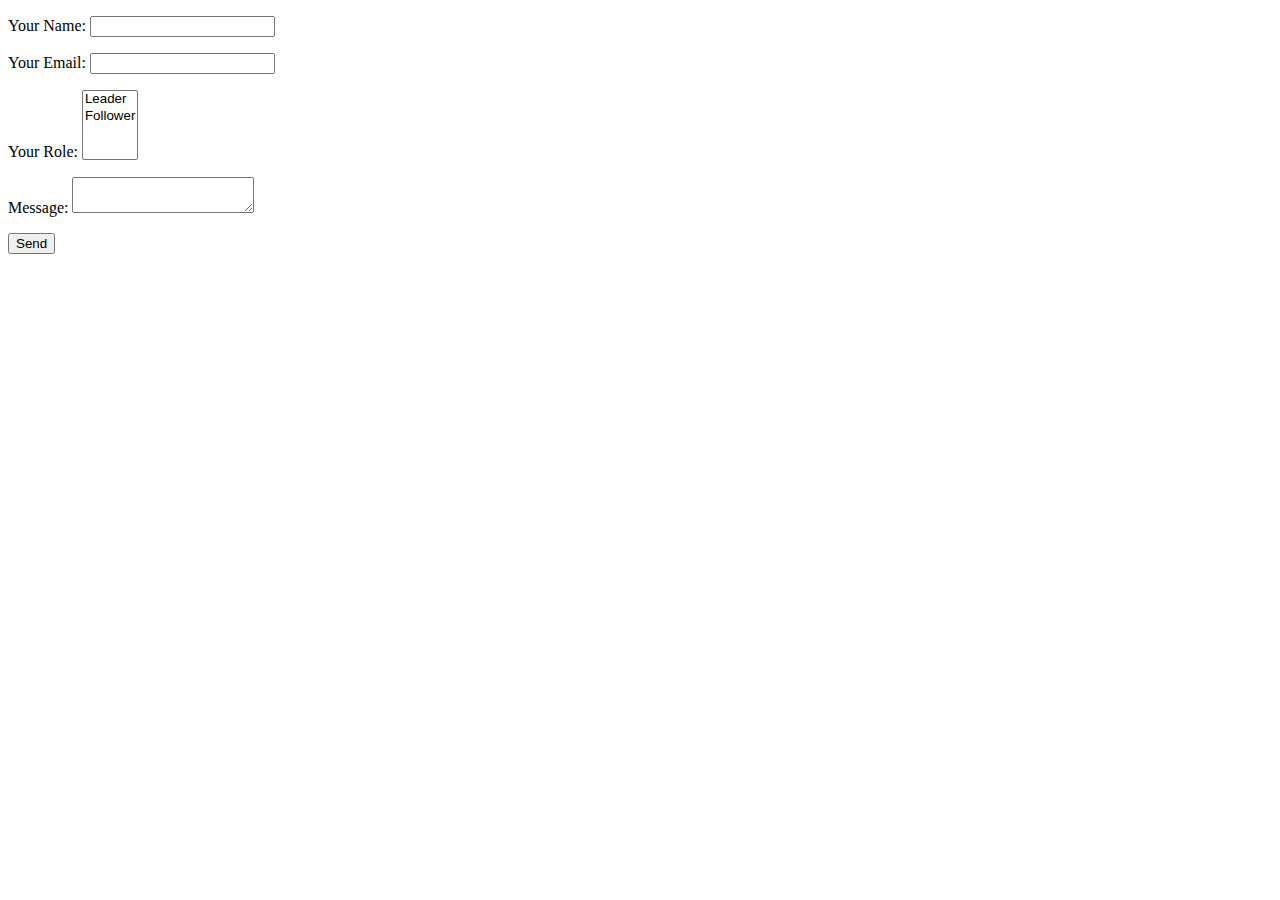
==== index.html @ 6d88fb3c "Form" ====
<!DOCTYPE html>
<html>
    <head>

    </head>
    <body>
        <form name="contact" method="POST" data-netlify="true" action="obrigado">
            <p>
              <label>Your Name: <input type="text" name="name" /></label>   
            </p>
            <p>
              <label>Your Email: <input type="email" name="email" /></label>
            </p>
            <p>
              <label>Your Role: <select name="role[]" multiple>
                <option value="leader">Leader</option>
                <option value="follower">Follower</option>
              </select></label>
            </p>
            <p>
              <label>Message: <textarea name="message"></textarea></label>
            </p>
            <p>
              <button type="submit">Send</button>
            </p>
          </form>
    </body>
</html>
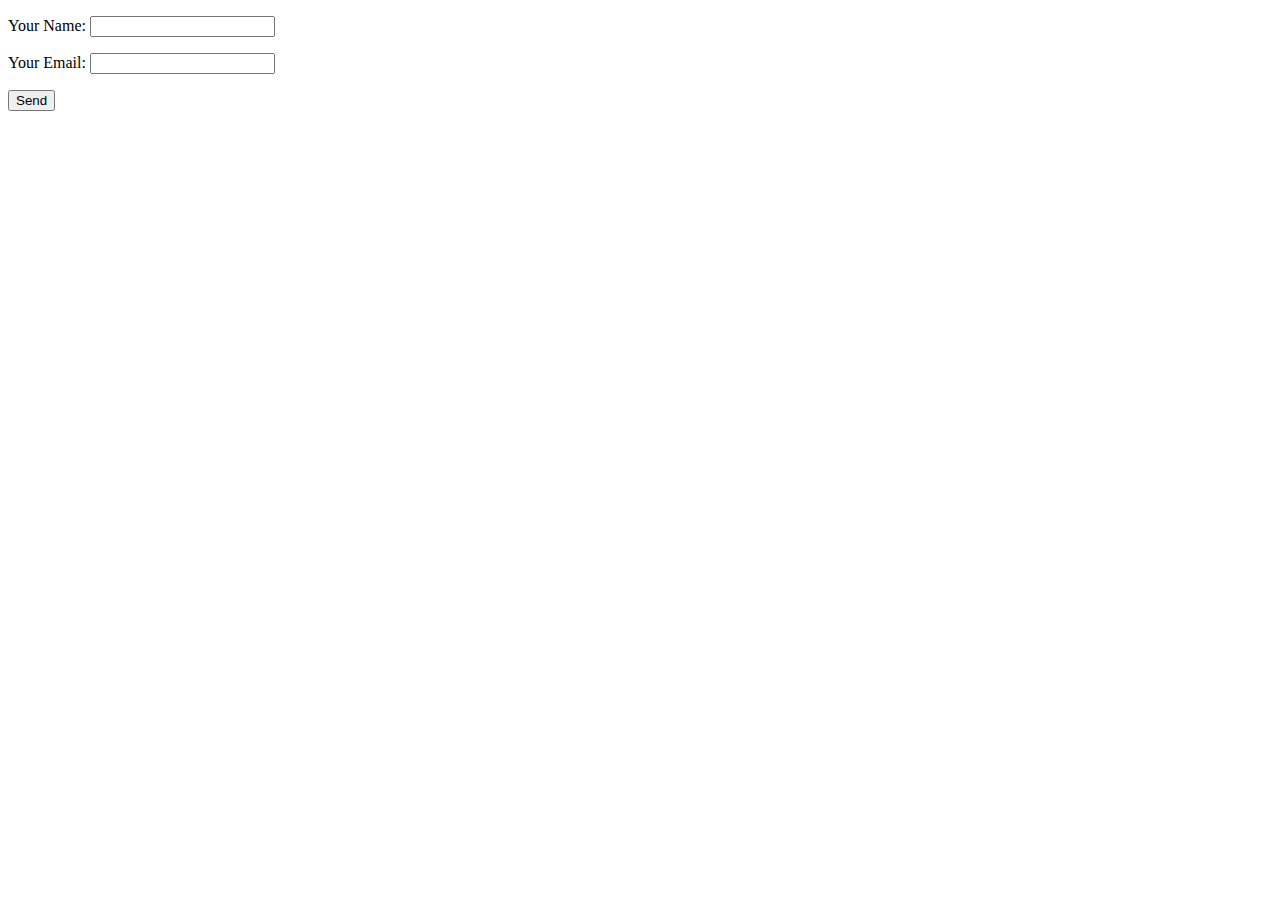
==== commit 4c8da6bf: "Form" ====
--- a/index.html
+++ b/index.html
@@ -12,15 +12,6 @@
               <label>Your Email: <input type="email" name="email" /></label>
             </p>
             <p>
-              <label>Your Role: <select name="role[]" multiple>
-                <option value="leader">Leader</option>
-                <option value="follower">Follower</option>
-              </select></label>
-            </p>
-            <p>
-              <label>Message: <textarea name="message"></textarea></label>
-            </p>
-            <p>
               <button type="submit">Send</button>
             </p>
           </form>
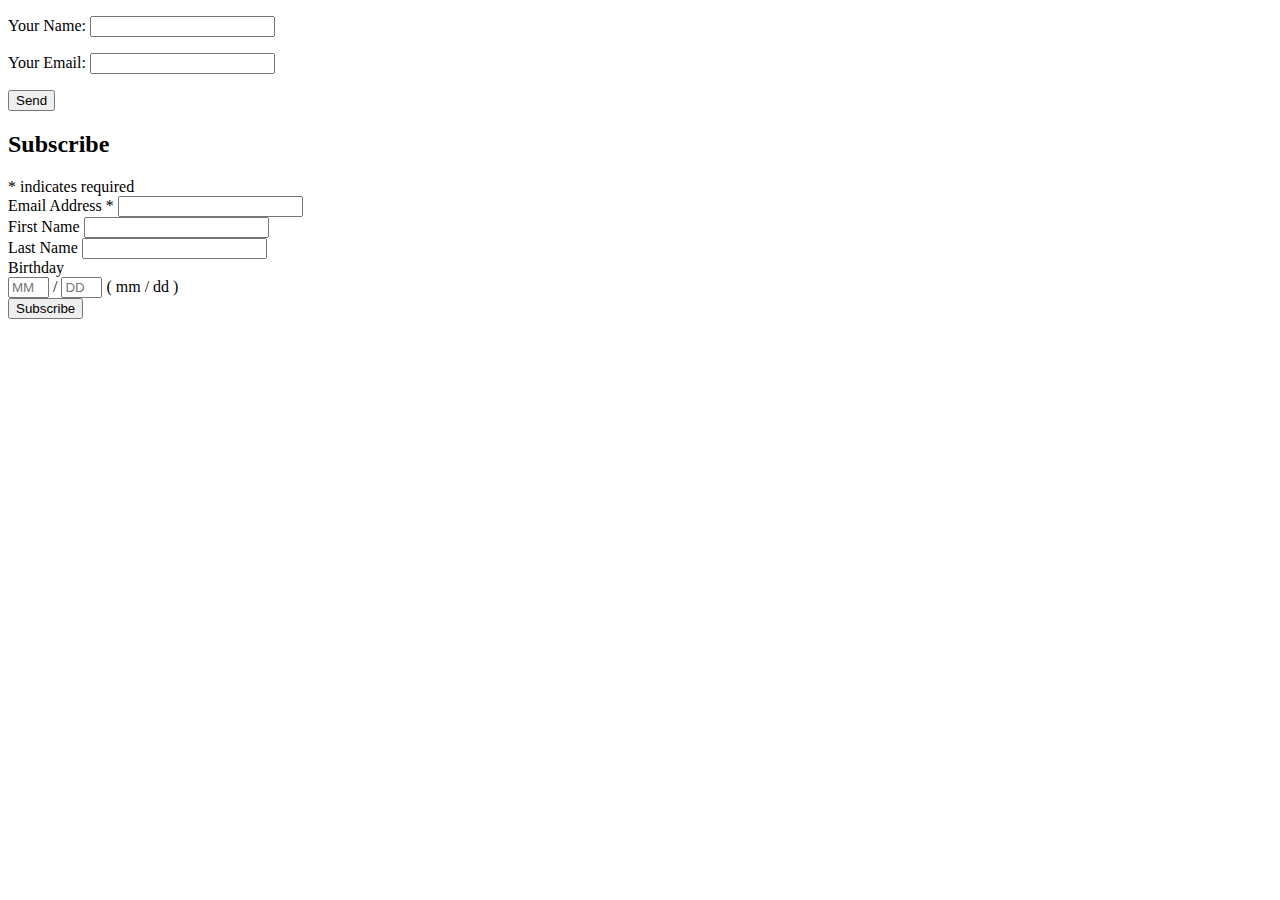
==== commit 2578462b: "Teste" ====
--- a/index.html
+++ b/index.html
@@ -15,5 +15,43 @@
               <button type="submit">Send</button>
             </p>
           </form>
+
+        <!-- Begin Mailchimp Signup Form -->
+        <div id="mc_embed_signup">
+          <form action="https://boaverba.us17.list-manage.com/subscribe/post?u=7e28b114d95fd32c8765f2e1f&amp;id=ce36f36075" method="post" id="mc-embedded-subscribe-form" name="mc-embedded-subscribe-form" class="validate" target="_blank" novalidate>
+              <div id="mc_embed_signup_scroll">
+            <h2>Subscribe</h2>
+          <div class="indicates-required"><span class="asterisk">*</span> indicates required</div>
+          <div class="mc-field-group">
+            <label for="mce-EMAIL">Email Address  <span class="asterisk">*</span>
+          </label>
+            <input type="email" value="" name="EMAIL" class="required email" id="mce-EMAIL">
+          </div>
+          <div class="mc-field-group">
+            <label for="mce-FNAME">First Name </label>
+            <input type="text" value="" name="FNAME" class="" id="mce-FNAME">
+          </div>
+          <div class="mc-field-group">
+            <label for="mce-LNAME">Last Name </label>
+            <input type="text" value="" name="LNAME" class="" id="mce-LNAME">
+          </div>
+          <div class="mc-field-group size1of2">
+            <label for="mce-BIRTHDAY-month">Birthday </label>
+            <div class="datefield">
+              <span class="subfield monthfield"><input class="birthday " type="text" pattern="[0-9]*" value="" placeholder="MM" size="2" maxlength="2" name="BIRTHDAY[month]" id="mce-BIRTHDAY-month"></span> / 
+              <span class="subfield dayfield"><input class="birthday " type="text" pattern="[0-9]*" value="" placeholder="DD" size="2" maxlength="2" name="BIRTHDAY[day]" id="mce-BIRTHDAY-day"></span> 
+              <span class="small-meta nowrap">( mm / dd )</span>
+            </div>
+          </div>	<div id="mce-responses" class="clear">
+              <div class="response" id="mce-error-response" style="display:none"></div>
+              <div class="response" id="mce-success-response" style="display:none"></div>
+            </div>    <!-- real people should not fill this in and expect good things - do not remove this or risk form bot signups-->
+              <div style="position: absolute; left: -5000px;" aria-hidden="true"><input type="text" name="b_7e28b114d95fd32c8765f2e1f_ce36f36075" tabindex="-1" value=""></div>
+              <div class="clear"><input type="submit" value="Subscribe" name="subscribe" id="mc-embedded-subscribe" class="button"></div>
+              </div>
+          </form>
+          </div>
+          
+          <!--End mc_embed_signup-->
     </body>
 </html>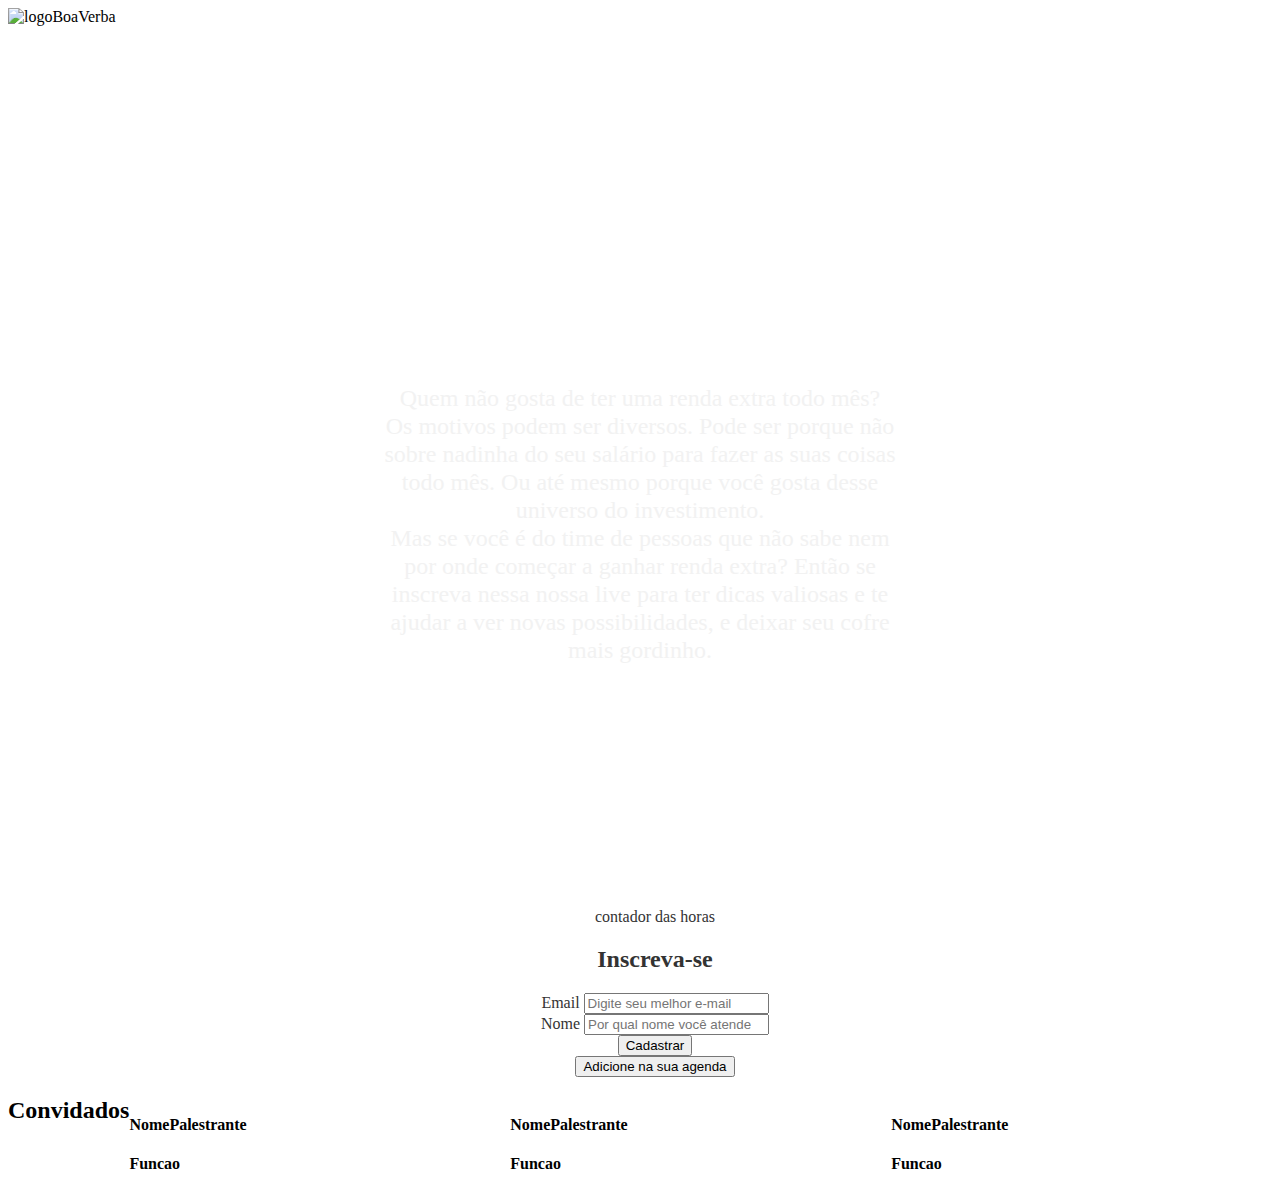
==== commit 24fff017: "Primeiras mudanças" ====
--- a/index.html
+++ b/index.html
@@ -1,57 +1,177 @@
 <!DOCTYPE html>
-<html>
-    <head>
+<html lang="pt-br">
+  <head>
+    <meta
+      name="viewport"
+      content="width=device-width, initial-scale=1, minimum-scale=1"
+    />
+    <link href="./style.css" rel="stylesheet" />
+    <!-- Global site tag (gtag.js) - Google Analytics -->
+    <script
+      async
+      src="https://www.googletagmanager.com/gtag/js?id=UA-176055142-1"
+    ></script>
+    <script>
+      window.dataLayer = window.dataLayer || [];
+      function gtag() {
+        dataLayer.push(arguments);
+      }
+      gtag("js", new Date());
 
-    </head>
-    <body>
-        <form name="contact" method="POST" data-netlify="true" action="obrigado">
-            <p>
-              <label>Your Name: <input type="text" name="name" /></label>   
-            </p>
-            <p>
-              <label>Your Email: <input type="email" name="email" /></label>
-            </p>
-            <p>
-              <button type="submit">Send</button>
-            </p>
-          </form>
+      gtag("config", "UA-176055142-1");
+    </script>
 
-        <!-- Begin Mailchimp Signup Form -->
-        <div id="mc_embed_signup">
-          <form action="https://boaverba.us17.list-manage.com/subscribe/post?u=7e28b114d95fd32c8765f2e1f&amp;id=ce36f36075" method="post" id="mc-embedded-subscribe-form" name="mc-embedded-subscribe-form" class="validate" target="_blank" novalidate>
-              <div id="mc_embed_signup_scroll">
-            <h2>Subscribe</h2>
-          <div class="indicates-required"><span class="asterisk">*</span> indicates required</div>
-          <div class="mc-field-group">
-            <label for="mce-EMAIL">Email Address  <span class="asterisk">*</span>
-          </label>
-            <input type="email" value="" name="EMAIL" class="required email" id="mce-EMAIL">
+    <!-- Facebook Pixel Code -->
+    <script>
+      !(function (f, b, e, v, n, t, s) {
+        if (f.fbq) return;
+        n = f.fbq = function () {
+          n.callMethod
+            ? n.callMethod.apply(n, arguments)
+            : n.queue.push(arguments);
+        };
+        if (!f._fbq) f._fbq = n;
+        n.push = n;
+        n.loaded = !0;
+        n.version = "2.0";
+        n.queue = [];
+        t = b.createElement(e);
+        t.async = !0;
+        t.src = v;
+        s = b.getElementsByTagName(e)[0];
+        s.parentNode.insertBefore(t, s);
+      })(
+        window,
+        document,
+        "script",
+        "https://connect.facebook.net/en_US/fbevents.js"
+      );
+      fbq("init", "311101433434511");
+      fbq("track", "PageView");
+    </script>
+    <noscript
+      ><img
+        height="1"
+        width="1"
+        style="display: none;"
+        src="https://www.facebook.com/tr?id=311101433434511&ev=PageView&noscript=1"
+    /></noscript>
+    <!-- End Facebook Pixel Code -->
+  </head>
+  <body>
+    <header class="imagemPrincipal">
+      <img class="logo" src="./assets/logo.png" alt="logoBoaVerba" />
+      <div>
+        <h1>COMO VINCULAR O "ESTAR EM CASA" COM RENDA EXTRA</h1>
+        <p>
+          Quem não gosta de ter uma renda extra todo mês? Os motivos podem ser
+          diversos. Pode ser porque não sobre nadinha do seu salário para fazer
+          as suas coisas todo mês. Ou até mesmo porque você gosta desse universo
+          do investimento. <br />
+          Mas se você é do time de pessoas que não sabe nem por onde começar a
+          ganhar renda extra? Então se inscreva nessa nossa live para ter dicas
+          valiosas e te ajudar a ver novas possibilidades, e deixar seu cofre
+          mais gordinho.
+        </p>
+      </div>
+    </header>
+    <section class="formulario">
+      <div>contador das horas</div>
+
+      <!-- Begin Mailchimp Signup Form -->
+      <div id="mc_embed_signup">
+        <form
+          action="https://boaverba.us17.list-manage.com/subscribe/post?u=7e28b114d95fd32c8765f2e1f&amp;id=ce36f36075"
+          method="post"
+          id="mc-embedded-subscribe-form"
+          name="mc-embedded-subscribe-form"
+          class="validate"
+          target="_blank"
+          novalidate
+        >
+          <div id="mc_embed_signup_scroll">
+            <h2>Inscreva-se</h2>
+
+            <div class="mc-field-group">
+              <label for="mce-EMAIL">Email </label>
+              <input
+                type="email"
+                value=""
+                name="EMAIL"
+                class="required email"
+                id="mce-EMAIL"
+                placeholder="Digite seu melhor e-mail"
+              />
+            </div>
+            <div class="mc-field-group">
+              <label for="mce-FNAME"> Nome </label>
+              <input
+                type="text"
+                value=""
+                name="FNAME"
+                class=""
+                id="mce-FNAME"
+                placeholder="Por qual nome você atende"
+              />
+            </div>
+            <!-- <div class="mc-field-group"> 
+            <label for="mce-LNAME">Last Name </label>
+            <input type="text" value="" name="LNAME" class="" id="mce-LNAME" />
+          </div> -->
+            <div id="mce-responses" class="clear">
+              <div
+                class="response"
+                id="mce-error-response"
+                style="display: none;"
+              ></div>
+              <div
+                class="response"
+                id="mce-success-response"
+                style="display: none;"
+              ></div>
+            </div>
+            <!-- real people should not fill this in and expect good things - do not remove this or risk form bot signups-->
+            <div style="position: absolute; left: -5000px;" aria-hidden="true">
+              <input
+                type="text"
+                name="b_7e28b114d95fd32c8765f2e1f_ce36f36075"
+                tabindex="-1"
+                value=""
+              />
+            </div>
+            <div class="clear">
+              <input
+                type="submit"
+                value="Cadastrar"
+                name="subscribe"
+                id="mc-embedded-subscribe"
+                class="button"
+              />
+            </div>
           </div>
-          <div class="mc-field-group">
-            <label for="mce-FNAME">First Name </label>
-            <input type="text" value="" name="FNAME" class="" id="mce-FNAME">
-          </div>
-          <div class="mc-field-group">
-            <label for="mce-LNAME">Last Name </label>
-            <input type="text" value="" name="LNAME" class="" id="mce-LNAME">
-          </div>
-          <div class="mc-field-group size1of2">
-            <label for="mce-BIRTHDAY-month">Birthday </label>
-            <div class="datefield">
-              <span class="subfield monthfield"><input class="birthday " type="text" pattern="[0-9]*" value="" placeholder="MM" size="2" maxlength="2" name="BIRTHDAY[month]" id="mce-BIRTHDAY-month"></span> / 
-              <span class="subfield dayfield"><input class="birthday " type="text" pattern="[0-9]*" value="" placeholder="DD" size="2" maxlength="2" name="BIRTHDAY[day]" id="mce-BIRTHDAY-day"></span> 
-              <span class="small-meta nowrap">( mm / dd )</span>
-            </div>
-          </div>	<div id="mce-responses" class="clear">
-              <div class="response" id="mce-error-response" style="display:none"></div>
-              <div class="response" id="mce-success-response" style="display:none"></div>
-            </div>    <!-- real people should not fill this in and expect good things - do not remove this or risk form bot signups-->
-              <div style="position: absolute; left: -5000px;" aria-hidden="true"><input type="text" name="b_7e28b114d95fd32c8765f2e1f_ce36f36075" tabindex="-1" value=""></div>
-              <div class="clear"><input type="submit" value="Subscribe" name="subscribe" id="mc-embedded-subscribe" class="button"></div>
-              </div>
-          </form>
-          </div>
-          
-          <!--End mc_embed_signup-->
-    </body>
-</html>+        </form>
+        <button>Adicione na sua agenda</button>
+      </div>
+    </section>
+    <section class="containerFlex">
+      <h2 class="tituloConvidados">Convidados</h2>
+      <div class="convidado">
+        <img src="" alt="" />
+        <h4>NomePalestrante</h4>
+        <h4>Funcao</h4>
+      </div>
+      <div class="convidado">
+        <img src="" alt="" />
+        <h4>NomePalestrante</h4>
+        <h4>Funcao</h4>
+      </div>
+      <div class="convidado">
+        <img src="" alt="" />
+        <h4>NomePalestrante</h4>
+        <h4>Funcao</h4>
+      </div>
+    </section>
+
+    <!--End mc_embed_signup-->
+  </body>
+</html>
--- a/style.css
+++ b/style.css
@@ -0,0 +1,70 @@
+.logo {
+  object-fit: contain;
+  width: auto;
+  height: 45px;
+}
+
+h1 {
+  width: 509px;
+  height: 68.5px;
+  font-family: Roboto;
+  font-size: 25px;
+  font-weight: bold;
+  font-stretch: normal;
+  font-style: normal;
+  line-height: normal;
+  letter-spacing: normal;
+  color: #ffffff;
+  position: absolute;
+  left: 30%;
+  right: 14.65%;
+  top: 17.71%;
+  bottom: 62.71%;
+  text-align: center;
+}
+
+p {
+  position: absolute;
+  left: 30%;
+  right: 30%;
+  top: 40%;
+  bottom: 20%;
+  font-family: Roboto;
+  font-style: normal;
+  font-weight: 500;
+  font-size: 24px;
+  line-height: 28px;
+  text-align: center;
+  color: #f2f2f2;
+}
+
+.imagemPrincipal {
+  background-image: url("./assets/imagem\ de\ fundo.png");
+  background-position: center center;
+  background-size: cover;
+  background-repeat: no-repeat;
+  height: 100vh;
+}
+
+.formulario {
+  text-align: center;
+  color: #333333;
+  font-family: Roboto;
+  width: 100%;
+  padding-right: 15px;
+  padding-left: 15px;
+  margin-right: auto;
+  margin-left: auto;
+}
+
+.containerFlex {
+  display: flex;
+}
+
+.tituloConvidados {
+    display: block;
+}
+
+.convidado {
+  flex: 1;
+}
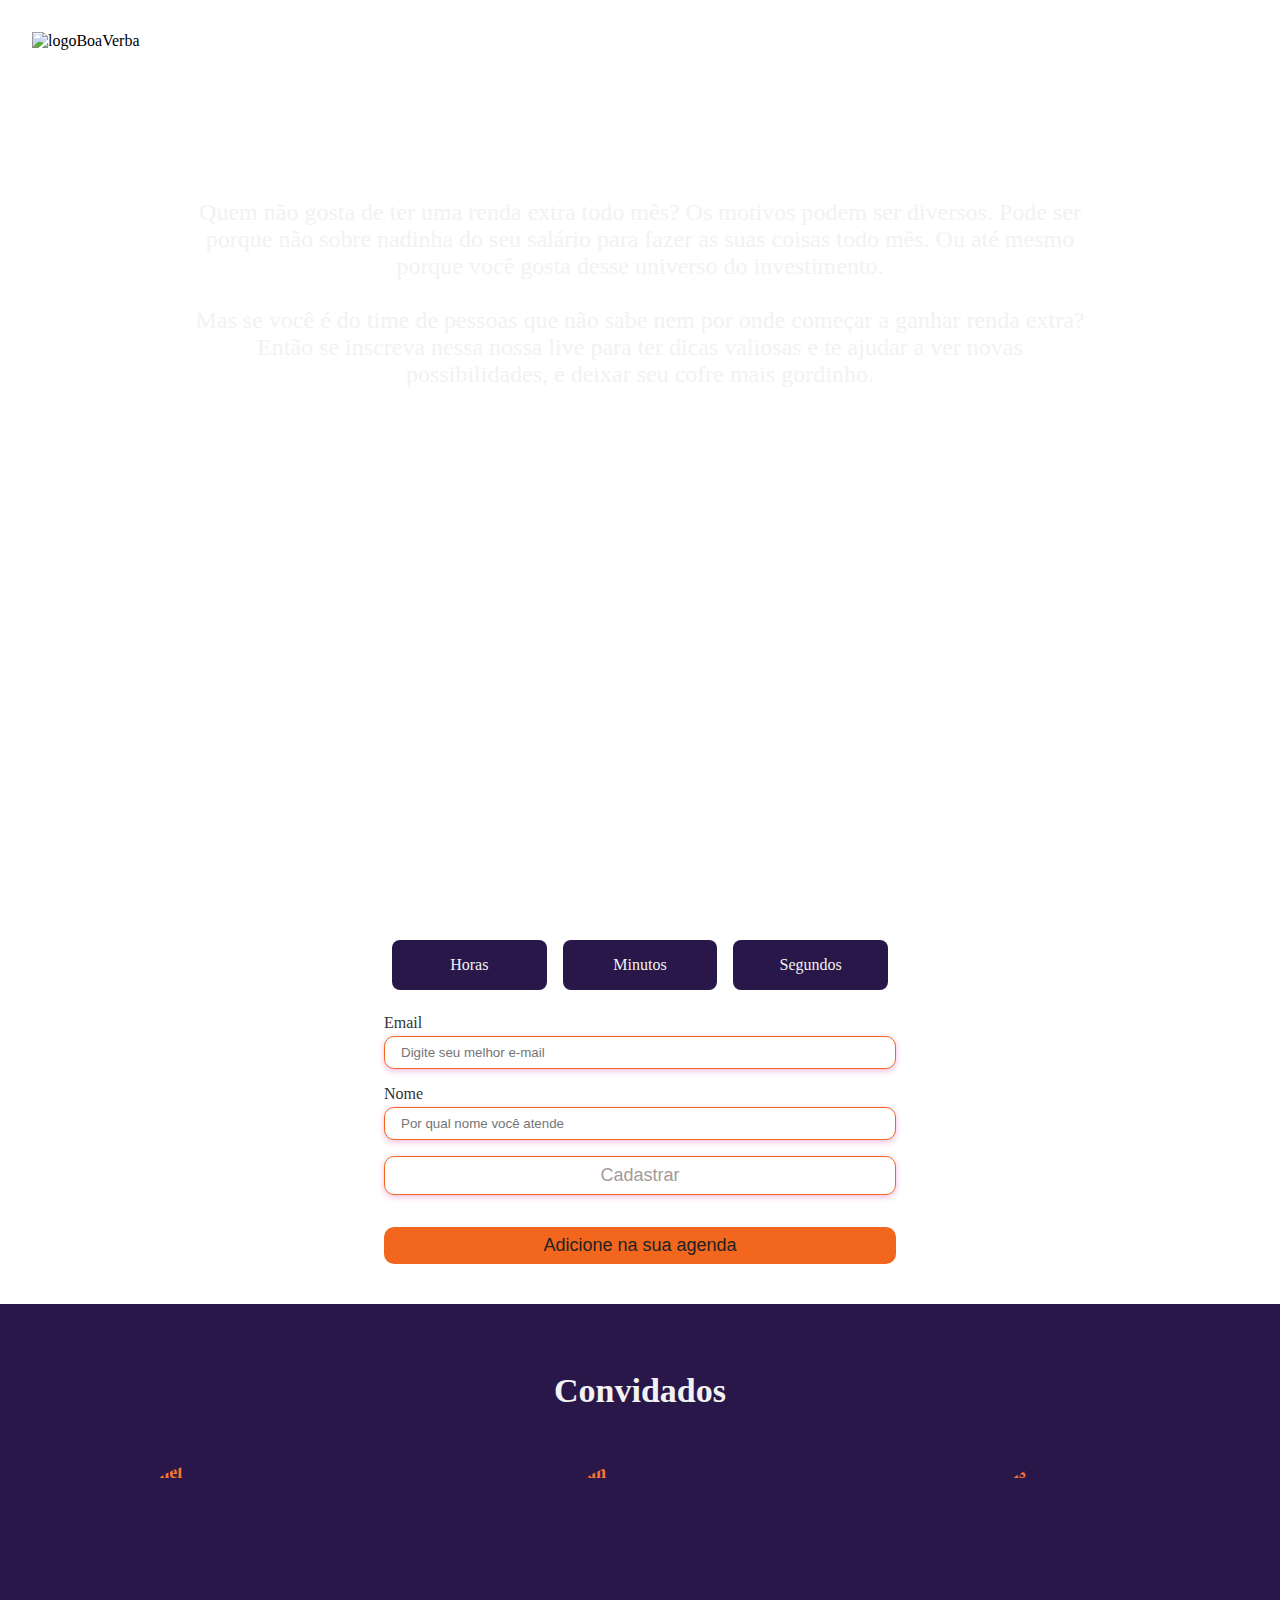
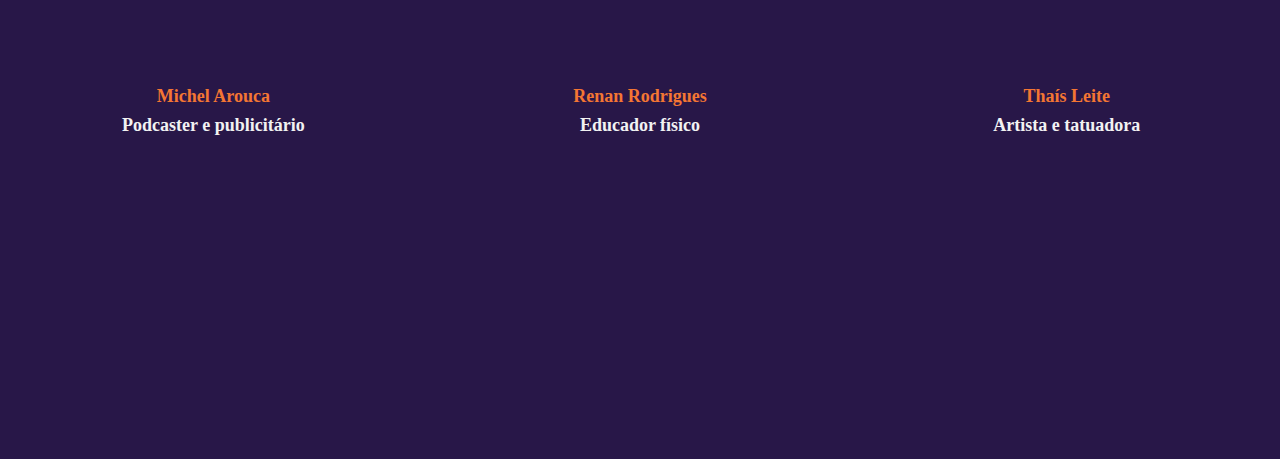
==== commit 3a91a747: "pop up" ====
--- a/index.html
+++ b/index.html
@@ -1,6 +1,13 @@
 <!DOCTYPE html>
 <html lang="pt-br">
   <head>
+    <!-- Para podermos usar os acentos -->
+    <meta charset="utf-8"/> 
+    <link rel="icon" href="assets/favicon.ico" />
+    <link href="https://fonts.googleapis.com/icon?family=Material+Icons"
+      rel="stylesheet">
+    <title>Boa Verba - #FiqueEmCasa</title>
+    <meta name="theme-color" content="#281748">
     <meta
       name="viewport"
       content="width=device-width, initial-scale=1, minimum-scale=1"
@@ -57,121 +64,151 @@
         src="https://www.facebook.com/tr?id=311101433434511&ev=PageView&noscript=1"
     /></noscript>
     <!-- End Facebook Pixel Code -->
+    <script id="mcjs">!function(c,h,i,m,p){m=c.createElement(h),p=c.getElementsByTagName(h)[0],m.async=1,m.src=i,p.parentNode.insertBefore(m,p)}(document,"script","https://chimpstatic.com/mcjs-connected/js/users/29d78c5cdda5f590bfcb63ec3/481898bca076d14e517b4d85a.js");</script>
   </head>
   <body>
     <header class="imagemPrincipal">
       <img class="logo" src="./assets/logo.png" alt="logoBoaVerba" />
-      <div>
-        <h1>COMO VINCULAR O "ESTAR EM CASA" COM RENDA EXTRA</h1>
-        <p>
-          Quem não gosta de ter uma renda extra todo mês? Os motivos podem ser
-          diversos. Pode ser porque não sobre nadinha do seu salário para fazer
-          as suas coisas todo mês. Ou até mesmo porque você gosta desse universo
-          do investimento. <br />
-          Mas se você é do time de pessoas que não sabe nem por onde começar a
-          ganhar renda extra? Então se inscreva nessa nossa live para ter dicas
-          valiosas e te ajudar a ver novas possibilidades, e deixar seu cofre
-          mais gordinho.
+      <div class="call-to-action">
+        <h1 >Como unir o #FiqueEmCasa com a renda extra</h1>
+        <p> Quem não gosta de ter uma renda extra todo mês? Os motivos podem ser diversos. Pode ser porque não sobre nadinha do seu salário para fazer as suas coisas todo mês. Ou até mesmo porque você gosta desse universo do investimento. 
+          <br>
+          <br>
+          Mas se você é do time de pessoas que não sabe nem por onde começar a ganhar renda extra? Então se inscreva nessa nossa live para ter dicas valiosas e te ajudar a ver novas possibilidades, e deixar seu cofre mais gordinho.
         </p>
       </div>
     </header>
     <section class="formulario">
-      <div>contador das horas</div>
-
-      <!-- Begin Mailchimp Signup Form -->
-      <div id="mc_embed_signup">
-        <form
-          action="https://boaverba.us17.list-manage.com/subscribe/post?u=7e28b114d95fd32c8765f2e1f&amp;id=ce36f36075"
-          method="post"
-          id="mc-embedded-subscribe-form"
-          name="mc-embedded-subscribe-form"
-          class="validate"
-          target="_blank"
-          novalidate
-        >
-          <div id="mc_embed_signup_scroll">
-            <h2>Inscreva-se</h2>
-
-            <div class="mc-field-group">
-              <label for="mce-EMAIL">Email </label>
-              <input
-                type="email"
-                value=""
-                name="EMAIL"
-                class="required email"
-                id="mce-EMAIL"
-                placeholder="Digite seu melhor e-mail"
-              />
-            </div>
-            <div class="mc-field-group">
-              <label for="mce-FNAME"> Nome </label>
-              <input
-                type="text"
-                value=""
-                name="FNAME"
-                class=""
-                id="mce-FNAME"
-                placeholder="Por qual nome você atende"
-              />
-            </div>
-            <!-- <div class="mc-field-group"> 
-            <label for="mce-LNAME">Last Name </label>
-            <input type="text" value="" name="LNAME" class="" id="mce-LNAME" />
-          </div> -->
+
+      <div class="contador">
+        <div>
+          <p id="horas"></p>
+          <p>Horas</p>
+        </div>
+        <div>
+          <p id="minutos"></p>
+          <p>Minutos</p>
+        </div>
+        <div>
+          <p id="segundos"></p>
+          <p>Segundos</p>
+        </div>
+      </div>
+
+
+<!-- Begin Mailchimp Signup Form -->
+<div id="mc_embed_signup">
+  <form action="https://boaverba.us17.list-manage.com/subscribe/post?u=29d78c5cdda5f590bfcb63ec3&amp;id=6a99ad4838" method="post" id="mc-embedded-subscribe-form" name="mc-embedded-subscribe-form" class="validate" target="_blank" novalidate>
+      <div id="mc_embed_signup_scroll">
+  
+  <div class="mc-field-group">
+    <label for="mce-EMAIL">Email
+  </label>
+    <input type="email" value="" name="EMAIL" class="required email" id="mce-EMAIL" placeholder="Digite seu melhor e-mail" >
+  </div>
+  <div class="mc-field-group">
+    <label for="mce-FNAME">Nome </label>
+    <input type="text" value="" name="FNAME" class="" id="mce-FNAME" placeholder="Por qual nome você atende">
+  </div>
+  	<div id="mce-responses" class="clear">
+      <div class="response" id="mce-error-response" style="display:none"></div>
+      <div class="response" id="mce-success-response" style="display:none"></div>
+    </div>    <!-- real people should not fill this in and expect good things - do not remove this or risk form bot signups-->
+      <div style="position: absolute; left: -5000px;" aria-hidden="true"><input type="text" name="b_29d78c5cdda5f590bfcb63ec3_6a99ad4838" tabindex="-1" value=""></div>
+      <div class="clear"><input type="submit" value="Cadastrar" name="subscribe" id="mc-embedded-subscribe" class="button"></div>
+      </div>
+  </form>
+  </div>
+  <!--End mc_embed_signup-->      
+  <a target="__blank" href="https://www.google.com/calendar/render?action=TEMPLATE&text=%23FICAEMCASA+com+%23RENDAEXTRA&details=Como+usar+seu+talento+para+render%21&location=https%3A%2F%2Fwww.youtube.com%2Fchannel%2FUCEA7A620KCkfJ0AGhIetUmw%2F&dates=20200826T200000Z%2F20200826T210000Z">
+    <button class="btn" href="">Adicione na sua agenda</button>
+  </a>
+    </section>
+    <section class="convidados">
+      <h2>Convidados</h2>
+      <div class="row">
+        <div class="convidado">
+          <img src="./assets/Foto_Michael.jpg" alt="Michel" />
+          <h4>Michel Arouca</h4>
+          <h4> Podcaster e publicitário
+          </h4>
+        </div>
+        <div class="convidado">
+          <img src="./assets/Foto_Renan.jpg" alt="Renan" />
+          <h4>Renan Rodrigues</h4>
+          <h4>Educador físico</h4>
+        </div>
+        <div class="convidado">
+          <!-- os ids não podem ser repetidos, e os espaços em nome de arquivo ;) -->
+          <img src="./assets/Foto_Thais.jpg" alt="Thais" />
+          <h4>Thaís Leite</h4>
+          <h4>Artista e tatuadora</h4>
+        </div>
+      </div>
+    </section>
+    <!--End mc_embed_signup-->
+
+    <script>
+      // data do evento
+      const DATA = 'August 26, 2020 17:00:00 GMT-3:00'
+      // intervalo do contador, a cada segundo (1000 milisegundos) 
+      const INTERVALO = 1000 
+      const contagemRegresiva = new Date(DATA).getTime();
+      
+      // Chama o contador a cada segundo , ver setInterval do JS
+      const contador = setInterval(function() {
+      
+        const agora = new Date().getTime();
+        const tempoRestante = contagemRegresiva - agora;
+          
+        // Conversão para horas, minutos e segundos
+        const horas = Math.floor((tempoRestante % (1000 * 60 * 60 * 24)) / (1000 * 60 * 60));
+        const minutos = Math.floor((tempoRestante % (1000 * 60 * 60)) / (1000 * 60));
+        const segundos = Math.floor((tempoRestante % (1000 * 60)) / 1000);
+        
+        //padStart completa com 0 se tiver menos que 2 dígitos
+        document.getElementById("horas").innerHTML = String(horas).padStart(2, '0')
+        document.getElementById("minutos").innerHTML = String(minutos).padStart(2, '0')
+        document.getElementById("segundos").innerHTML = String(segundos).padStart(2, '0')
+
+          
+        if (tempoRestante < 0) {
+          clearInterval(x);
+          document.getElementById("contador").innerHTML = "Agora";
+        }
+      }, INTERVALO);
+      </script>
+
+      <!-- Start Modal com pop up -->
+      <div class="container-pop-up" id="modal-pop-up">
+       
+        <div id="mc_embed_signup" class="pop-up">
+          <span class="material-icons close">
+            cancel
+            </span>
+          <h1>INSCREVA-SE</h1>
+          <form action="https://boaverba.us17.list-manage.com/subscribe/post?u=29d78c5cdda5f590bfcb63ec3&amp;id=6a99ad4838" method="post" id="mc-embedded-subscribe-form" name="mc-embedded-subscribe-form" class="validate" target="_blank" novalidate>
+              <div id="mc_embed_signup_scroll">
+          
+          <div class="mc-field-group">
+            <label for="mce-EMAIL">Email
+          </label>
+            <input type="email" value="" name="EMAIL" class="required email" id="mce-EMAIL" placeholder="Digite seu melhor e-mail" >
+          </div>
             <div id="mce-responses" class="clear">
-              <div
-                class="response"
-                id="mce-error-response"
-                style="display: none;"
-              ></div>
-              <div
-                class="response"
-                id="mce-success-response"
-                style="display: none;"
-              ></div>
-            </div>
-            <!-- real people should not fill this in and expect good things - do not remove this or risk form bot signups-->
-            <div style="position: absolute; left: -5000px;" aria-hidden="true">
-              <input
-                type="text"
-                name="b_7e28b114d95fd32c8765f2e1f_ce36f36075"
-                tabindex="-1"
-                value=""
-              />
-            </div>
-            <div class="clear">
-              <input
-                type="submit"
-                value="Cadastrar"
-                name="subscribe"
-                id="mc-embedded-subscribe"
-                class="button"
-              />
-            </div>
+              <div class="response" id="mce-error-response" style="display:none"></div>
+              <div class="response" id="mce-success-response" style="display:none"></div>
+            </div>    <!-- real people should not fill this in and expect good things - do not remove this or risk form bot signups-->
+              <div style="position: absolute; left: -5000px;" aria-hidden="true"><input type="text" name="b_29d78c5cdda5f590bfcb63ec3_6a99ad4838" tabindex="-1" value=""></div>
+              <div class="clear"><input type="submit" value="Cadastrar" name="subscribe" id="mc-embedded-subscribe" class="button"></div>
+              </div>
+          </form>
+          
           </div>
-        </form>
-        <button>Adicione na sua agenda</button>
-      </div>
-    </section>
-    <section class="containerFlex">
-      <h2 class="tituloConvidados">Convidados</h2>
-      <div class="convidado">
-        <img src="" alt="" />
-        <h4>NomePalestrante</h4>
-        <h4>Funcao</h4>
-      </div>
-      <div class="convidado">
-        <img src="" alt="" />
-        <h4>NomePalestrante</h4>
-        <h4>Funcao</h4>
-      </div>
-      <div class="convidado">
-        <img src="" alt="" />
-        <h4>NomePalestrante</h4>
-        <h4>Funcao</h4>
-      </div>
-    </section>
-
-    <!--End mc_embed_signup-->
+         
+      </div>
+      <script src="assets/js/popup-script.js"></script>
+        <!-- Start Modal com pop up -->
   </body>
+  
 </html>
--- a/style.css
+++ b/style.css
@@ -1,70 +1,358 @@
+body {
+  margin: 0;
+  overflow-x: hidden;
+}
+
 .logo {
   object-fit: contain;
   width: auto;
   height: 45px;
-}
-
-h1 {
-  width: 509px;
-  height: 68.5px;
-  font-family: Roboto;
-  font-size: 25px;
-  font-weight: bold;
-  font-stretch: normal;
-  font-style: normal;
-  line-height: normal;
+  margin: 32px 0 0 32px;
+}
+
+div.call-to-action {
+  display: flex;
+  flex-flow: column nowrap;
+  justify-content: center;
+  align-items: center;
+}
+
+div.call-to-action > h1 {
+  white-space: nowrap;
+  font-family: Roboto;
+  font-size: 50px;
+  font-weight: bold;
   letter-spacing: normal;
   color: #ffffff;
-  position: absolute;
-  left: 30%;
-  right: 14.65%;
-  top: 17.71%;
-  bottom: 62.71%;
-  text-align: center;
-}
-
-p {
-  position: absolute;
-  left: 30%;
-  right: 30%;
-  top: 40%;
-  bottom: 20%;
-  font-family: Roboto;
-  font-style: normal;
-  font-weight: 500;
+  text-align: center;
+}
+
+div.call-to-action > p {
+  font-family: Roboto;
   font-size: 24px;
-  line-height: 28px;
   text-align: center;
   color: #f2f2f2;
+  max-width: 70%;
 }
 
 .imagemPrincipal {
-  background-image: url("./assets/imagem\ de\ fundo.png");
+  /* evite colocar nomes com espaço para arquivos, pode dar problema por conta das "\" em sistemas linux ;) */
+  /* background-image: url("./assets/imagem\ de\ fundo.png"); */
+  background-image: url("./assets/imagem_de_fundo.png");
   background-position: center center;
   background-size: cover;
   background-repeat: no-repeat;
-  height: 100vh;
+  min-height: 100vh;
+}
+
+.contador {
+  display: inline-flex;
+  justify-content: center;
+  align-items: center;
+  width: 100%;
+  margin-bottom: 24px;
+}
+
+.contador > div {
+  width: 180px;
+  margin: 0 8px;
+  box-sizing: border-box;
+  border-radius: 8px;
+  background-color: #281748;
+}
+
+/* > é dentro de e first child é o primeiro item */
+.contador > div > p:first-child {
+  color: #F47633;
+  font-size: 80px;
+  margin: 0;
+}
+
+.contador > div > p {
+  color: #f2f2f2;
 }
 
 .formulario {
+  margin: 0 auto;
   text-align: center;
   color: #333333;
   font-family: Roboto;
-  width: 100%;
-  padding-right: 15px;
-  padding-left: 15px;
-  margin-right: auto;
-  margin-left: auto;
-}
-
-.containerFlex {
-  display: flex;
-}
-
-.tituloConvidados {
-    display: block;
+  width: 40%;
+  padding: 40px 0;
+}
+
+.formulario > h2 {
+  font-family: Roboto;
+  font-size: 34px;
+  color: #281748;
+  text-align: center;
+}
+/* um jeito mais clean do que fazer uma classe pra cada coisinha */
+/* .textoInscrever {
+  width: 200px;
+  height: 16.5px;
+  font-family: Roboto;
+  font-size: 34px;
+  font-weight: bold;
+  font-stretch: normal;
+  font-style: normal;
+  line-height: 40px;
+  letter-spacing: normal;
+  color: #281748;
+  text-align: center;
+} */
+
+input {
+  border: 1px solid #f2671d;
+  display: block;
+  box-sizing: border-box;
+  box-shadow: 0px 2px 6px rgba(217, 30, 167, 0.3);
+  border-radius: 10px;
+  width: 100%;
+  padding: 8px 16px;
+  margin-bottom: 16px;
+}
+
+label {
+  display: block;
+  text-align: left;
+  margin-bottom: 4px;
+}
+
+input[type='submit'] {
+ background-color: transparent;
+  font-size: 18px;
+  color: #A49A9A;
+  cursor: pointer;
+  transition: all 200ms;
+}
+
+input[type='submit']:hover {
+  background-color: #f2671d;
+  color: #222222;
+}
+
+button.btn {
+  background-color: #f2671d;
+  color: #222222;
+  font-size: 18px;
+  border-radius: 10px;
+  width: 100%;
+  padding: 8px 16px;
+  border: none;
+  cursor: pointer;
+  margin-top: 16px;
+}
+
+/* evite o uso de ids e códigos repetidos */
+/* #caixaFormUm {
+  justify-content: center;
+  left: 0%;
+  right: 0%;
+  top: 0%;
+  bottom: 0%;
+  background: #f2f2f2;
+  border: 1px solid #f2671d;
+  box-sizing: border-box;
+  box-shadow: 0px 2px 6px rgba(217, 30, 167, 0.3);
+  border-radius: 10px;
+} */
+
+/* #caixaFormDois {
+  justify-content: center;
+  left: 0%;
+  right: 0%;
+  top: 0%;
+  bottom: 0%;
+  background: #f2f2f2;
+  border: 1px solid #f2671d;
+  box-sizing: border-box;
+  box-shadow: 0px 2px 6px rgba(217, 30, 167, 0.3);
+  border-radius: 10px;
+} */
+
+
+.convidados {
+  background-color: #281748;
+  min-height: 75vh;
+  padding: 40px 0;
+}
+
+.convidados > h2 {
+  display: flex;
+  text-align: center;
+  display: block;
+  font-family: Roboto;
+  font-size: 34px;
+  font-weight: bold;
+  color: #f2f2f2;
+}
+
+.row {
+  display: flex;
+  flex-flow: row wrap;
+  justify-content: center;
+  align-items: center;
+  width: 100%;
 }
 
 .convidado {
   flex: 1;
-}
+  font-family: Roboto;
+  color: #f47633;
+  display: flex;
+  flex-flow: column nowrap;
+  justify-content: center;
+  align-items: center;
+  font-size: 18px;
+  font-weight: bold;
+}
+
+.convidado > img {
+  height: 200px;
+  width: 200px;
+  border-radius: 50%;
+  margin-top: 24px;
+  object-fit: cover;
+  margin-bottom: 24px;
+}
+
+.convidado > h4 {
+  margin: 0
+}
+
+.convidado > h4:last-child {
+  color: #f2f2f2;
+  margin-top: 8px;
+}
+
+@media (max-width: 767px) {
+  div.call-to-action > h1 {
+    white-space: normal !important;
+  }
+
+  div.call-to-action > p {
+  max-width: 90%;
+  padding-bottom: 16px;
+  }
+
+  .formulario {
+    width: 90% !important;
+  }
+
+  .contador > div > p:first-child {
+    font-size: 60px !important;
+  }
+
+  .convidado {
+    margin-top: 32px;
+  }
+  .convidado:first-child {
+    margin-top: 0 !important;
+  }
+}
+
+@media (min-width: 768px) and (max-width: 1023px) {
+
+  .imagemPrincipal {
+    min-height: 75vh !important;
+  }
+
+  div.call-to-action > h1 {
+    white-space: normal !important;
+  }
+
+  div.call-to-action > p {
+  max-width: 90%;
+  padding-bottom: 16px;
+  }
+
+  .formulario {
+    width: 75% !important;
+  }
+
+  .contador > div > p:first-child {
+    font-size: 60px !important;
+  }
+
+  .convidados {
+    min-height: 50vh;
+  }
+
+  .convidado {
+    margin-top: 32px;
+  }
+  .convidado:first-child {
+    margin-top: 0 !important;
+  }
+}
+
+/*CSS POP UP*/
+.container-pop-up-active{
+  background-color: #000000c9;
+  width: 100%;
+  height: 100%;
+  position: fixed;
+  top: 0;
+  display: flex;
+  justify-content: center;
+  align-items: center;
+}
+
+.container-pop-up{
+  display: none;
+}
+
+.container-pop-up-active h1{
+  color: #281748;
+  position: relative;
+  text-align: center;
+  
+
+}
+
+.pop-up{
+  min-width: 455px; 
+  min-height: 255px;
+  background-color: #F47633; 
+  padding-left: 30px;
+  padding-right: 30px;
+  padding-bottom: 30px;
+  border-radius: 20px;
+  box-shadow: 0 2px 100px#281748;
+  animation-name: topDown;
+  animation-duration: .5s;
+
+  
+}
+
+@keyframes topDown{
+   from{
+      margin-top: -30px;
+   }
+   to{
+    margin-top: 0px;
+   }
+}
+
+.pop-up label{
+  color: #281748;
+  font-weight: bold;
+
+}
+
+.pop-up span{
+  position: relative;
+  background-color: #F2F2F2;
+  left: 100%;
+  top: -10px;
+  border-radius: 50%;
+  color:#281748;
+  font-size: 40px;
+  cursor: pointer;
+}
+
+.pop-up input[type=submit]{
+  background-color: #281748;
+  color:  #F2F2F2;
+}